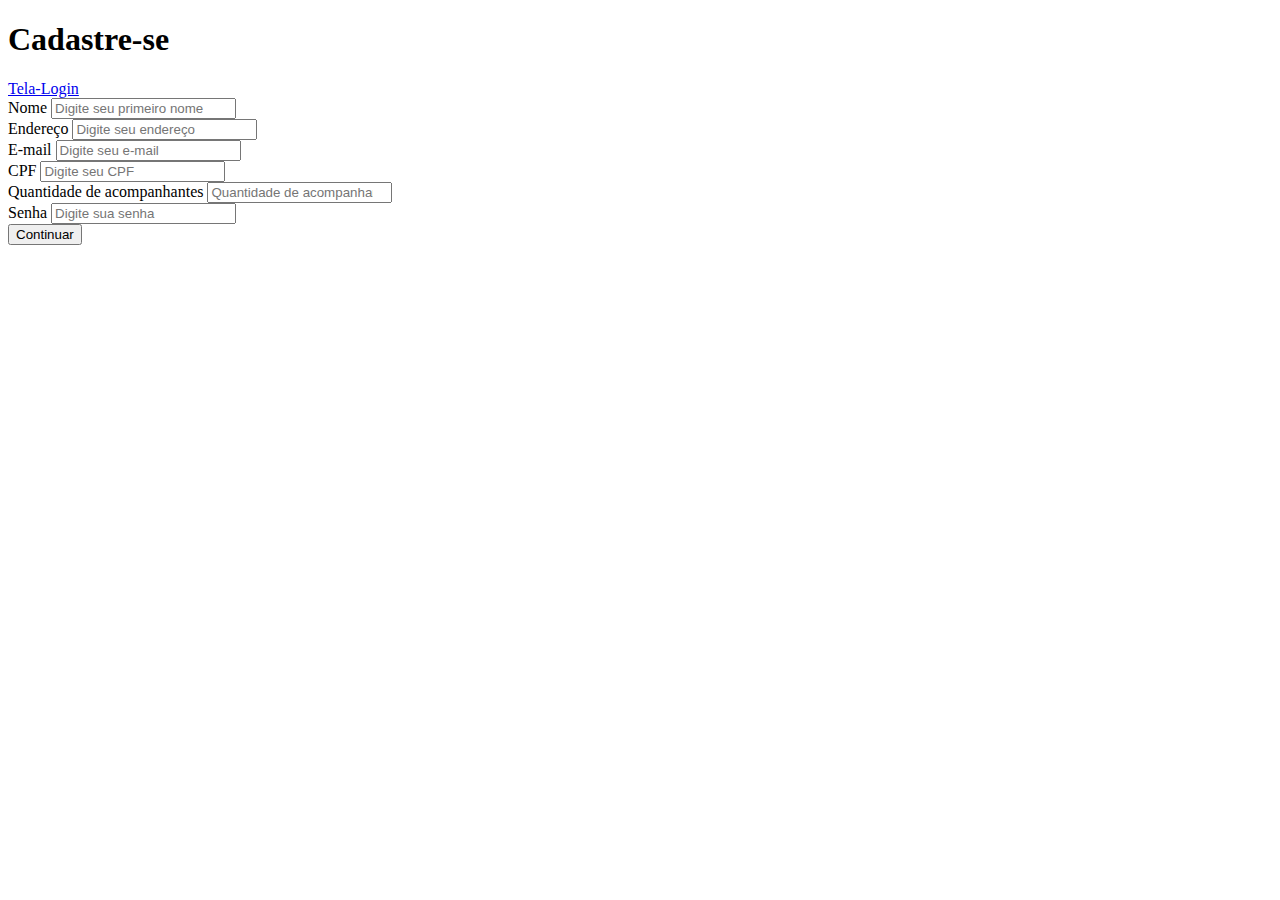
==== cadastro.html @ 18b161f5 "Update cadastro.html" ====
<!DOCTYPE html>
<html lang="pt-br">
<head>
    <meta charset="UTF-8">
    <meta http-equiv="X-UA-Compatible" content="IE=edge">
    <meta name="viewport" content="width=device-width, initial-scale=1.0">
    <link rel="stylesheet" href="cadastro.css">
    <title>Cadastro</title>
</head>
<body>
    <div class="form">
        <form onsubmit="return Cadastro();"> <!-- Chama a função Cadastro ao enviar -->
            <div class="form-header">
                <div class="title">
                    <h1>Cadastre-se</h1>
                </div>
            </div>
            <a href="login.html" class="btn">Tela-Login</a>
            <div class="input-group">
                <div class="input-box">
                    <label for="firstname"> Nome</label>
                    <input id="nome" type="text" name="nome" placeholder="Digite seu primeiro nome" required>
                </div>

                <div class="input-box">
                    <label for="endereco">Endereço</label>
                    <input id="endereco" type="text" name="endereco" placeholder="Digite seu endereço" required>
                </div>

                <div class="input-box">
                    <label for="contato">E-mail</label>
                    <input id="contato" type="email" name="contato" placeholder="Digite seu e-mail" required>
                </div>

                <div class="input-box">
                    <label for="id">CPF</label>
                    <input id="id" type="number" name="id" placeholder="Digite seu CPF" required>
                </div>

                <div class="input-box">
                    <label for="acompanhantes">Quantidade de acompanhantes</label>
                    <input id="acompanhantes" type="number" name="acompanhantes" placeholder="Quantidade de acompanhantes" min="0" required>
                </div>

                <div class="input-box">
                    <label for="senha">Senha</label>
                    <input id="senha" type="password" name="senha" placeholder="Digite sua senha" required>
                </div>
            </div>

            <div class="continue-button">
                <button type="button" onclick="Cadastro()">Continuar</button> <!-- Mantenha o tipo submit -->
            </div>
        </form>
    </div>
    <script src="script.js"></script>
</body>
</html>
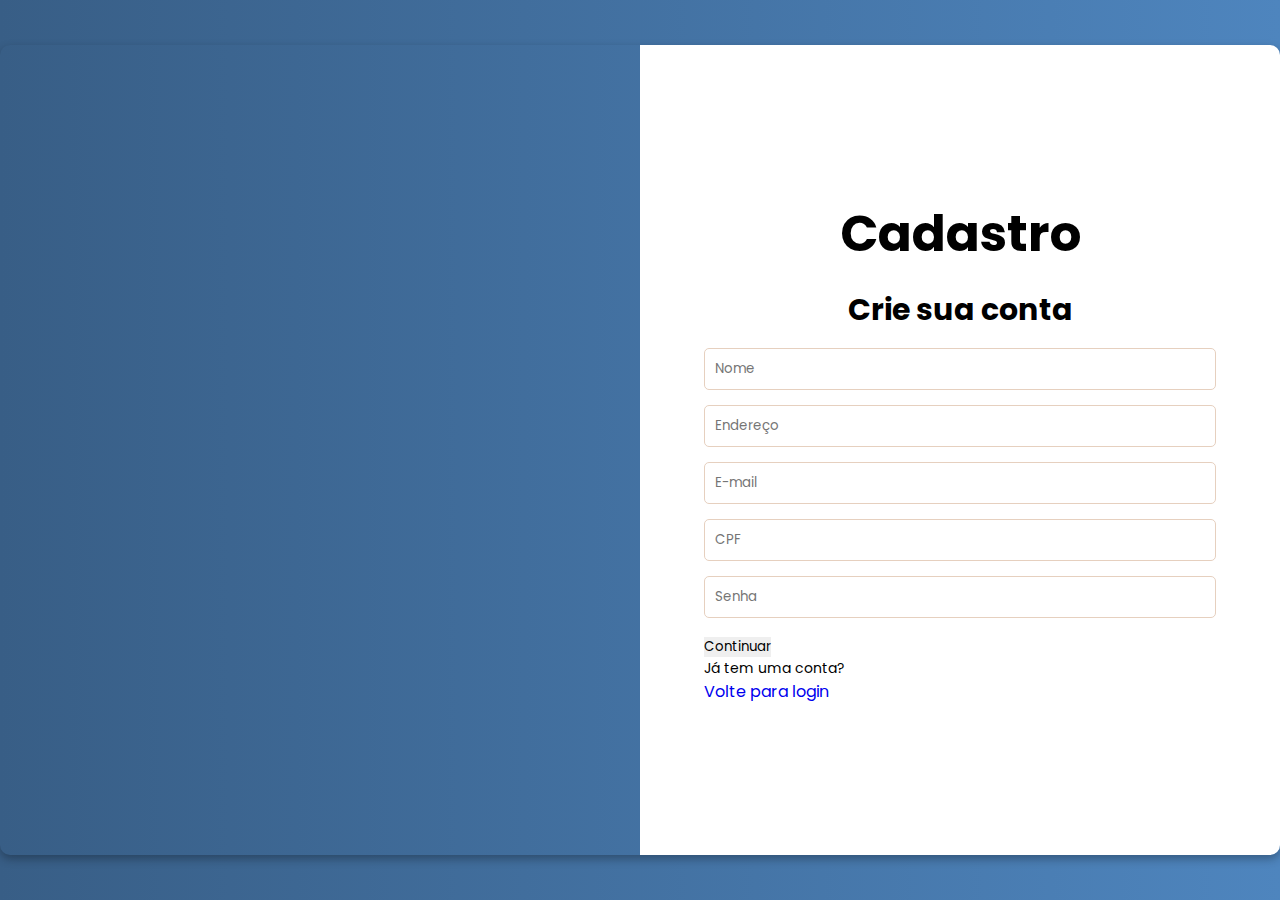
==== commit ca436331: "Add files via upload" ====
--- a/cadastro.html
+++ b/cadastro.html
@@ -1,3 +1,4 @@
+
 <!DOCTYPE html>
 <html lang="pt-br">
 <head>
@@ -8,52 +9,32 @@
     <title>Cadastro</title>
 </head>
 <body>
-    <div class="form">
-        <form onsubmit="return Cadastro();"> <!-- Chama a função Cadastro ao enviar -->
-            <div class="form-header">
-                <div class="title">
-                    <h1>Cadastre-se</h1>
-                </div>
-            </div>
-            <a href="login.html" class="btn">Tela-Login</a>
-            <div class="input-group">
-                <div class="input-box">
-                    <label for="firstname"> Nome</label>
-                    <input id="nome" type="text" name="nome" placeholder="Digite seu primeiro nome" required>
-                </div>
+  <div class="container">
+    <div class="imagem">
+      <div class="mensagem" id="motivacionalCadastro">
+        <h2>Seja bem-vindo!</h2>
+      </div>
+    </div>
 
-                <div class="input-box">
-                    <label for="endereco">Endereço</label>
-                    <input id="endereco" type="text" name="endereco" placeholder="Digite seu endereço" required>
-                </div>
-
-                <div class="input-box">
-                    <label for="contato">E-mail</label>
-                    <input id="contato" type="email" name="contato" placeholder="Digite seu e-mail" required>
-                </div>
-
-                <div class="input-box">
-                    <label for="id">CPF</label>
-                    <input id="id" type="number" name="id" placeholder="Digite seu CPF" required>
-                </div>
-
-                <div class="input-box">
-                    <label for="acompanhantes">Quantidade de acompanhantes</label>
-                    <input id="acompanhantes" type="number" name="acompanhantes" placeholder="Quantidade de acompanhantes" min="0" required>
-                </div>
-
-                <div class="input-box">
-                    <label for="senha">Senha</label>
-                    <input id="senha" type="password" name="senha" placeholder="Digite sua senha" required>
-                </div>
-            </div>
-
-            <div class="continue-button">
-                <button type="button" onclick="Cadastro()">Continuar</button> <!-- Mantenha o tipo submit -->
-            </div>
+    <div class="formulario">
+      <div class="conteudo-formulario">
+        <form id="cadastro" class="formulario-visivel">
+          <h2>Cadastro</h2>
+          <h1>Crie sua conta</h1>
+          <input type="text" placeholder="Nome" id="nome" required>
+          <input type="text" placeholder="Endereço" id="endereco" required>
+          <input type="email" placeholder="E-mail" id="contato" required>
+          <input type="number" placeholder="CPF" id="id" required>
+          <input type="password" placeholder="Senha" id="senha" required>
+          <div class="login-button">
+            <button type="button" onclick="Cadastro()">Continuar</button>
+          </div>
         </form>
+        <p>Já tem uma conta?</p>
+        <a href="login.html" class="btn">Volte para login</a>
+      </div>
     </div>
-    <script src="script.js"></script>
+  </div>
+  <script src="script.js"></script>
 </body>
-</html>
-
+</html>--- a/cadastro.css
+++ b/cadastro.css
@@ -0,0 +1,130 @@
+@import url('https://fonts.googleapis.com/css2?family=Poppins:wght@100;200;300;400;500;600&display=swap');
+
+* {
+  font-family: 'Poppins', sans-serif;
+  margin: 0; padding: 0;
+  box-sizing: border-box;
+  outline: none; border: none;
+  text-decoration: none;
+  transition: .2s linear;  margin: 0;
+  padding: 0;
+  font-family: 'Poppins', sans-serif;
+}
+
+body, html{
+  height: 100%;
+  display: flex;
+  justify-content: center;
+  align-items: center;
+  background: linear-gradient(to right, #385e86, #4e85be);
+}
+
+.container {
+  display: flex;
+  width: 100vw;
+  height: 90vh;
+  max-width: 1300px;
+  border-radius: 10px;
+  overflow: hidden;
+  box-shadow: 0 4px 10px rgba(0, 0, 0, 0.3);
+}
+
+.imagem {
+  width: 50%;
+  background-image: url('images/about.jpg');
+  background-size: cover;
+  background-position: center;
+  position: relative;
+}
+
+.mensagem {
+  position: absolute;
+  top: 50%;
+  left: 50%;
+  transform: translate(-50%, -50%);
+  background-color: rgba(255, 255, 255, 0.7);
+  padding: 20px;
+  border-radius: 5px;
+  text-align: center;
+  width: 80%;
+  display: none;
+}
+
+.formulario {
+  width: 50%;
+  display: flex;
+  align-items: center;
+  justify-content: center;
+  background-color: #ffffff;
+}
+
+.conteudo-formulario {
+  width: 80%;
+}
+
+form {
+  display: none;
+  flex-direction: column;
+  gap: 15px;
+}
+
+.formulario-visivel {
+  display: flex;
+}
+
+input {
+  width: 100%;
+  padding: 10px;
+  border: 1px solid #e6d0bf;
+  border-radius: 5px;
+}
+.button {
+    display: inline-block; /* Para que o link se comporte como um botão */
+    padding: 10px 20px;
+    border: none;
+    border-radius: 5px;
+    background-color: #e48948;
+    color: white;
+    cursor: pointer;
+    font-size: 16px;
+    text-decoration: none; /* Remove o sublinhado do link */
+    text-align: center; /* Centraliza o texto */
+    transition: background-color 0.3s ease; /* Transição suave para a cor de fundo */
+}
+
+.button:hover {
+    background-color: #f46c04; /* Cor ao passar o mouse */
+}
+p {
+  font-size: 14px;
+}
+
+.mudar-formulario {
+  color: #f46c04;
+  cursor: pointer;
+}
+
+h2{
+  font-size: 50px;
+  text-align: center;
+}
+
+.icones {
+  text-align: center;
+}
+
+.icones a {
+  margin: 0 10px;
+  font-size: 24px;
+  color: #e48948; 
+  text-decoration: none;
+}
+
+.icones a:hover {
+  color: #f46c04;
+}
+
+h1{
+  font-size: 30px;
+  text-align: center;
+}